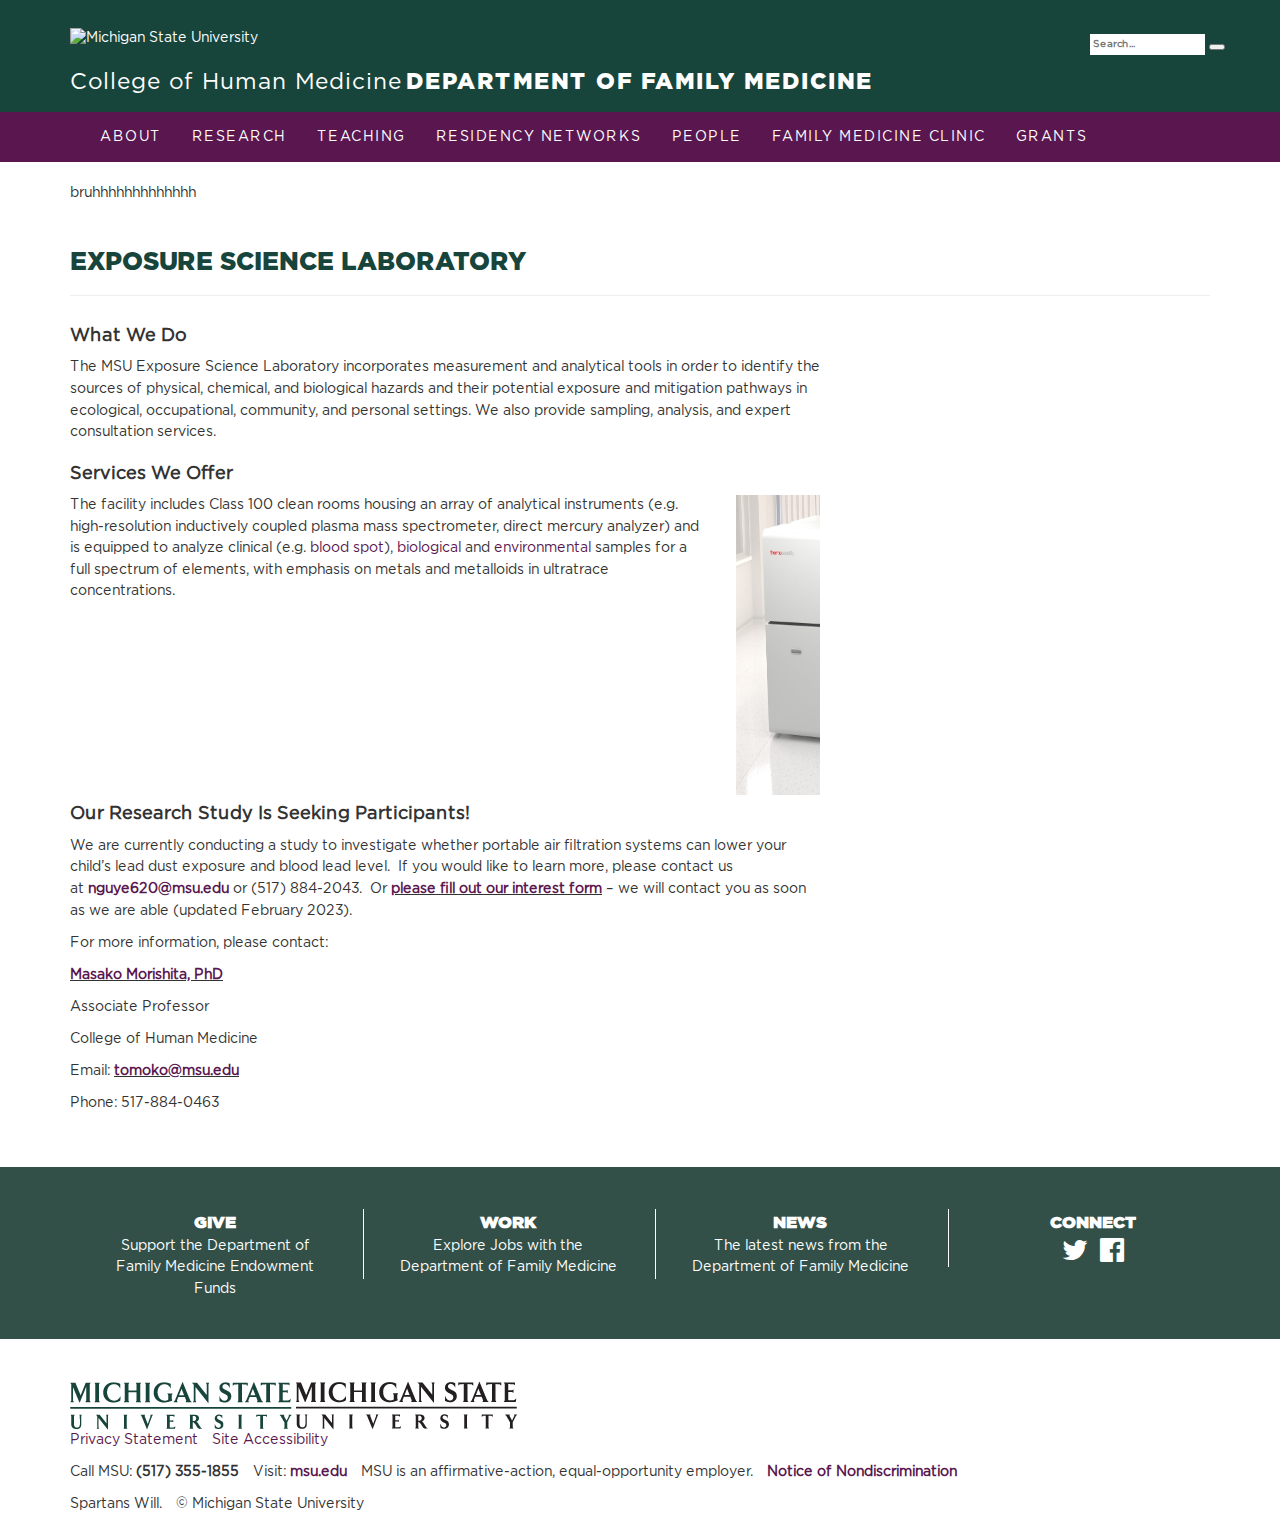
==== esl.html @ 974c167c "Initial commit" ====
<!DOCTYPE html>
<html>
<head>
<meta charset='utf-8'>
<meta http-equiv="X-UA-Compatible" content="IE=edge">
<meta name="viewport" content="width=device-width, initial-scale=1">
    <!-- changed the relative path of the links to have '.' in front of it -->
    <title>Exposure Science Laboratory  &#8211;  Department of Family Medicine</title>
    <script src="https://code.jquery.com/jquery-3.1.0.min.js" type="text/javascript"></script>
    <script src="https://code.jquery.com/ui/1.12.0/jquery-ui.min.js" type="text/javascript"></script>
    <script src="https://maxcdn.bootstrapcdn.com/bootstrap/3.3.7/js/bootstrap.min.js" type="text/javascript"></script>
    <script src="https://cdnjs.cloudflare.com/ajax/libs/jquery.matchHeight/0.7.0/jquery.matchHeight-min.js" type="text/javascript"></script>
    <script src="./assets/js/script.js" type="text/javascript"></script>
    <link rel="stylesheet" href="./assets/css/bootstrap.css" type="text/css" media="screen" />
    <link rel="stylesheet" href="./assets/css/wordpress.css" type="text/css" media="screen" />
    <link rel="stylesheet" href="./assets/css/style.css" type="text/css" media="screen" />
    <link rel="stylesheet" href="https://cdnjs.cloudflare.com/ajax/libs/font-awesome/4.7.0/css/font-awesome.min.css" type="text/css" media="screen" />
    <link rel="stylesheet" href="./assets/msu-brand/css/fonts.css" type="text/css" media="screen" />
    <link rel="stylesheet" href="./assets/msu-brand/css/msu.css" type="text/css" media="screen" />
<link rel='dns-prefetch' href='//s.w.org' />
		<script type="text/javascript">
			window._wpemojiSettings = {"baseUrl":"https:\/\/s.w.org\/images\/core\/emoji\/11\/72x72\/","ext":".png","svgUrl":"https:\/\/s.w.org\/images\/core\/emoji\/11\/svg\/","svgExt":".svg","source":{"concatemoji":"https:\/\/chmfamilymedicine.msu.edu\/wp\/wp-includes\/js\/wp-emoji-release.min.js?ver=4.9.22"}};
			!function(e,a,t){var n,r,o,i=a.createElement("canvas"),p=i.getContext&&i.getContext("2d");function s(e,t){var a=String.fromCharCode;p.clearRect(0,0,i.width,i.height),p.fillText(a.apply(this,e),0,0);e=i.toDataURL();return p.clearRect(0,0,i.width,i.height),p.fillText(a.apply(this,t),0,0),e===i.toDataURL()}function c(e){var t=a.createElement("script");t.src=e,t.defer=t.type="text/javascript",a.getElementsByTagName("head")[0].appendChild(t)}for(o=Array("flag","emoji"),t.supports={everything:!0,everythingExceptFlag:!0},r=0;r<o.length;r++)t.supports[o[r]]=function(e){if(!p||!p.fillText)return!1;switch(p.textBaseline="top",p.font="600 32px Arial",e){case"flag":return s([55356,56826,55356,56819],[55356,56826,8203,55356,56819])?!1:!s([55356,57332,56128,56423,56128,56418,56128,56421,56128,56430,56128,56423,56128,56447],[55356,57332,8203,56128,56423,8203,56128,56418,8203,56128,56421,8203,56128,56430,8203,56128,56423,8203,56128,56447]);case"emoji":return!s([55358,56760,9792,65039],[55358,56760,8203,9792,65039])}return!1}(o[r]),t.supports.everything=t.supports.everything&&t.supports[o[r]],"flag"!==o[r]&&(t.supports.everythingExceptFlag=t.supports.everythingExceptFlag&&t.supports[o[r]]);t.supports.everythingExceptFlag=t.supports.everythingExceptFlag&&!t.supports.flag,t.DOMReady=!1,t.readyCallback=function(){t.DOMReady=!0},t.supports.everything||(n=function(){t.readyCallback()},a.addEventListener?(a.addEventListener("DOMContentLoaded",n,!1),e.addEventListener("load",n,!1)):(e.attachEvent("onload",n),a.attachEvent("onreadystatechange",function(){"complete"===a.readyState&&t.readyCallback()})),(n=t.source||{}).concatemoji?c(n.concatemoji):n.wpemoji&&n.twemoji&&(c(n.twemoji),c(n.wpemoji)))}(window,document,window._wpemojiSettings);
		</script>
		<style type="text/css">
img.wp-smiley,
img.emoji {
	display: inline !important;
	border: none !important;
	box-shadow: none !important;
	height: 1em !important;
	width: 1em !important;
	margin: 0 .07em !important;
	vertical-align: -0.1em !important;
	background: none !important;
	padding: 0 !important;
}
</style>
<link rel='https://api.w.org/' href='https://chmfamilymedicine.msu.edu/wp-json/' />
<link rel="EditURI" type="application/rsd+xml" title="RSD" href="https://chmfamilymedicine.msu.edu/wp/xmlrpc.php?rsd" />
<link rel="wlwmanifest" type="application/wlwmanifest+xml" href="https://chmfamilymedicine.msu.edu/wp/wp-includes/wlwmanifest.xml" /> 
<meta name="generator" content="WordPress 4.9.22" />
<link rel="canonical" href="https://chmfamilymedicine.msu.edu/esl/" />
<link rel='shortlink' href='https://chmfamilymedicine.msu.edu/?p=1314' />
<link rel="alternate" type="application/json+oembed" href="https://chmfamilymedicine.msu.edu/wp-json/oembed/1.0/embed?url=https%3A%2F%2Fchmfamilymedicine.msu.edu%2Fesl%2F" />
<link rel="alternate" type="text/xml+oembed" href="https://chmfamilymedicine.msu.edu/wp-json/oembed/1.0/embed?url=https%3A%2F%2Fchmfamilymedicine.msu.edu%2Fesl%2F&#038;format=xml" />
</head>

<body class="page-template-default page page-id-1314">
    
<header id="top" class="masthead header">

    <div class="container msu-brand">
        <a id="msu" href="//msu.edu"><img
            src="./assets/msu-brand/img/masthead-helmet-white.png"
            alt="Michigan State University" /></a>

        <a id="brand" href="/">
            <span class="college">College of Human Medicine</span>
            <span class="department">Department&nbsp;of&nbsp;Family&nbsp;Medicine</span>
        </a>

           <!-- If you prefer to have a transparent fill in the search box, replace the class 'white-fill' with 'no-fill' -->
    <div id="MSUSearchTool" class="white-fill" role="search">
        <div id="search-tool-box" >
            <form action="//u.search.msu.edu/index.php" method="get">
                <input name="client" type="hidden" value="Department of Family Medicine" />
                <input name="sitesearch" type="hidden" value="chmfamilymedicine.msu.edu" />
                <input name="analytics" type="hidden" value="UA-98791929-1" />
    		<label><span class="hide">Search Tool</span>
                    <input name="q" placeholder="Search..."/><br />
                </label>
                <button id="btn_search" type="submit"><span class="hide">Search</span></button>
            </form>
        </div>
    </div>
</header>

    </div>

    <nav id="primary-navigation" class="navbar navbar-default">
        <div class="container">
            <div class="navbar-header">
                <button type="button"
                        class="navbar-toggle collapsed"
                        data-toggle="collapse"
                        data-target="#site-menu"
                        aria-expanded="false">
                    <span class="sr-only">Toggle navigation</span>
                    <span class="icon-bar"></span>
                    <span class="icon-bar"></span>
                    <span class="icon-bar"></span>
                </button>
            </div>
            <div class="collapse navbar-collapse" id="site-menu">
                <div class="menu-primary-menu-container"><ul id="menu-primary-menu" class="nav navbar-nav"><li id="menu-item-24" class="menu-item menu-item-type-post_type menu-item-object-page menu-item-24"><a title="About" href="https://chmfamilymedicine.msu.edu/about/">About</a></li>
<li id="menu-item-25" class="menu-item menu-item-type-post_type menu-item-object-page menu-item-25"><a title="Research" href="https://chmfamilymedicine.msu.edu/research/">Research</a></li>
<li id="menu-item-26" class="menu-item menu-item-type-post_type menu-item-object-page menu-item-26"><a title="Teaching" href="https://chmfamilymedicine.msu.edu/teaching/">Teaching</a></li>
<li id="menu-item-27" class="menu-item menu-item-type-post_type menu-item-object-page menu-item-27"><a title="Residency Networks" href="https://chmfamilymedicine.msu.edu/residency-networks/">Residency Networks</a></li>
<li id="menu-item-28" class="menu-item menu-item-type-post_type menu-item-object-page menu-item-28"><a title="People" href="https://chmfamilymedicine.msu.edu/people/">People</a></li>
<li id="menu-item-29" class="menu-item menu-item-type-post_type menu-item-object-page menu-item-29"><a title="Family Medicine Clinic" href="https://chmfamilymedicine.msu.edu/clinical-center/">Family Medicine Clinic</a></li>
<li id="menu-item-688" class="menu-item menu-item-type-post_type menu-item-object-page menu-item-688"><a title="Grants" href="https://chmfamilymedicine.msu.edu/grants/">Grants</a></li>
</ul></div>            </div>
        </div>
    </nav>

<!-- Start of lab content -->
<!-- ----------------------------------------------------------------------------------------------------------- -->
<!-- # for id, . for class -->
    <main id="main" class="main">
        <div class="container">
            <div id='test'>
                <p>bruhhhhhhhhhhhhh</p>
            </div>

            <div id="content">
                <div class="page-header">
                    <h1>Exposure Science Laboratory</h1>
                </div>
                             
                <div class="row">
                    <div class="col-md-8">
                        <div class="col-md-4 thumb-col" id="lab-members-pic">
                            <!-- <img src="https://chmfamilymedicine.msu.edu/app/uploads/2022/11/esl1-300x300.png" alt="esl1-300x300.png" class="img-responsive" /> -->
                        </div>
                        
                        <div id="lab-intro-div">
                            <h4>What we do</h4>
                            <div id="lab-intro-div-content">
                                <div id="lab-intro-div-text">
                                    <p>The MSU Exposure Science Laboratory incorporates measurement and analytical tools in order to identify the sources of physical, chemical, and biological hazards and their potential exposure and mitigation pathways in ecological, occupational, community, and personal settings. We also provide sampling, analysis, and expert consultation services.</p>
                                </div>

                            </div>
                        </div>

                        <div id="services-div">
                            <h4>Services we offer</h4>
                                <div id="services-div-content">
                                    <div id="services-div-text">
                                        <p>The facility includes Class 100 clean rooms housing an array of analytical instruments (e.g. high-resolution inductively coupled plasma mass spectrometer, direct mercury analyzer) and is equipped to analyze clinical (e.g. <a href="https://www.ncbi.nlm.nih.gov/pmc/articles/PMC7559513/">blood spot</a>), <a href="https://www.ncbi.nlm.nih.gov/pmc/articles/PMC7726040/">biological</a> and <a href="https://pubmed.ncbi.nlm.nih.gov/34865172/">environmental</a> samples for a full spectrum of elements, with emphasis on metals and metalloids in ultratrace concentrations.</p>
                                    </div>
                                    <!-- <img src="icpms-stock-img.jpg" alt="testing-image"> -->
                                
                                    <div class="slider">
                                        <!-- <a href="#slide-1">1</a>
                                        <a href="#slide-2">2</a>
                                        <a href="#slide-3">3</a>
                                        <a href="#slide-4">4</a>
                                        <a href="#slide-5">5</a> -->
    
                                        <div class="slides">
                                            <div id="slide-1">
                                                <img src="/tmp/img/icpms-stock-img.jpg" alt="icpms-stock-img.jpg" class="img-responsive">
                                            </div>
                                            <div id="slide-2">
                                                <img src="/tmp/img/icpms-stock-img.jpg" alt="icpms-stock-img.jpg" class="img-responsive">
                                            </div>
                                            <div id="slide-3">
                                                <img src="/tmp/img/icpms-stock-img.jpg" alt="icpms-stock-img.jpg" class="img-responsive">
                                            </div>
                                        </div>
                                    </div>
                                </div>

                            <div id="services-desc-div"></div>
                        </div>

                        <!-- <p>The MSU Exposure Science Laboratory incorporates measurement and analytical tools in order to identify the sources of physical, chemical, and biological hazards and their potential exposure and mitigation pathways in ecological, occupational, community, and personal settings.  We work with investigators in academia (e.g. University of Michigan, University of New Mexico) and government (e.g. Environmental Protection Agency) in diverse disciplines including medicine, engineering, and toxicology and provide sampling and analysis capabilities and expert consultation services.</p> -->
                        <!-- <p>&nbsp;</p> -->
                        <!-- <p><strong>Our Research Study Is Seeking Participants!</strong></p> -->
                        <div id="outreach-div">
                            <h4>our research study is seeking participants!</h4>
                            <p>We are currently conducting a study to investigate whether portable air filtration systems can lower your child’s lead dust exposure and blood lead level.  If you would like to learn more, please contact us at <strong><a href="mailto:nguye620@msu.edu">nguye620@msu.edu</a></strong> or (517) 884-2043.  Or <strong><u><a href="https://forms.gle/zXTTp1FyndkTtxr36">please fill out our interest form</a></u> </strong>&#8211; we will contact you as soon as we are able (updated February 2023).</p>                            
                        </div>

                        <!-- <p>&nbsp;</p> -->
                        <p>For more information, please contact:</p>
                        <p><u><b><a href="http://chmfamilymedicine.msu.edu/people/masako-morishita/">Masako Morishita, PhD</a></b></u></p>
                        <p>Associate Professor</p>
                        <p>College of Human Medicine</p>
                        <p>Email:<b> </b><u><b><a href="mailto:tomoko@msu.edu">tomoko@msu.edu</a></b></u></p>
                        <p>Phone: 517-884-0463</p>
                        
                    </div>
    

                <div class="row"></div>

            </div>
        </div>
    </main>
<!-- ----------------------------------------------------------------------------------------------------------- -->
<!-- end of lab content -->
    
<div class="dfm_foot">
    <div class="container">
        <div class="row">
            <div class="col-md-3">
                <div class="ft-box">
                    <a href="/give">
                        <strong>Give</strong>
                        <p>Support the Department of Family Medicine Endowment Funds</p>
                    </a>
                </div>
            </div>

            <div class="col-md-3">
                <div class="ft-box">
                    <a href="/jobs">
                        <strong>Work</strong>
                        <p>Explore Jobs with the Department of Family Medicine</p>
                    </a>
                </div>
            </div>

            <div class="col-md-3">
                <div class="ft-box">
                    <a href="/news">
                        <strong>News</strong>
                        <p>The latest news from the Department of Family Medicine</p>
                    </a>
                </div>
            </div>

            <div class="col-md-3">
                <div class="ft-box">
                    <strong>Connect</strong>
                    <div>
                        <a href="https://twitter.com/msufamilymed"><i
                            class="fa fa-2x fa-twitter" aria-hidden="true"></i></a>
                        &nbsp;
                        <a href="https://www.facebook.com/MSUFamilyMedicine"><i
                            class="fa fa-2x fa-facebook-official" aria-hidden="true"></i></a>
                    </div>
                </div>
            </div>
        </div>
    </div>
</div>

    <div class="container contain-footer">
        

<!-- Standard Footer
================================================== -->

<div id="MSUstandardFooter"  role="contentinfo">

        <div id="standard-footer-MSU-wordmark">
                <a href="http://www.msu.edu">
                    <img src="/assets/msu-brand//img/msu-wordmark-green-221x47.png" alt="Michigan State University Wordmark" class="screen-msuwordmark" /> <img src="/assets/msu-brand//img/msu-wordmark-black-221x47.png" alt="Michigan State University Wordmark" class="print-msuwordmark" />                </a>
        </div>

        <div id="standard-footer-content">

            <div id="standard-footer-site-links">
                <ul class="list-unstyled list-inline">
                    <li>
                        <a href="http://www.msu.edu/privacy/index.html">
                            Privacy Statement
                        </a>
                    </li>
                    <li>
                        <a href="http://www.msu.edu/accessibility.html">
                            Site Accessibility
                        </a>
                    </li>
                </ul>
            </div>

            <div id="standard-footer-MSU-info">
                <ul class="list-unstyled list-inline">
                    <li>
                        Call MSU:
                        <span class="msu-phone">
                            <strong>(517) 355-1855</strong>
                        </span>
                    </li>
                    <li>
                        Visit:
                        <strong>
                            <a href="http://msu.edu">
                                msu.edu
                            </a>
                        </strong>
                    </li>
                    <li>
                        MSU is an affirmative-action,
                        equal-opportunity employer.
                    </li>
                    <li>
                        <a href="http://oie.msu.edu">
                            <strong>Notice of Nondiscrimination</strong>
                        </a>
                    </li>
                </ul>
                <ul class="list-unstyled list-inline">
                    <li class="spartans-will">Spartans Will.</li>
                    <li>&#169; Michigan State University</li>
                </ul>
            </div>

        </div>

 </div>

    </div>

        <script type='text/javascript' src='https://chmfamilymedicine.msu.edu/wp/wp-includes/js/wp-embed.min.js?ver=4.9.22'></script>


    
<!-- Google tag (gtag.js) -->
<script async src="https://www.googletagmanager.com/gtag/js?id=G-034W5DMZ3S"></script>
<script>
  window.dataLayer = window.dataLayer || [];
  function gtag(){dataLayer.push(arguments);}
  gtag('js', new Date());

  gtag('config', 'G-034W5DMZ3S');
</script>

</body>

</html>
---- assets/css/wordpress.css ----
/* =WordPress Core
-------------------------------------------------------------- */
.alignnone {
    margin: 5px 20px 20px 0;
}

.aligncenter,
div.aligncenter {
    display: block;
    margin: 5px auto 5px auto;
}

.alignright {
    float:right;
    margin: 5px 0 20px 20px;
}

.alignleft {
    float: left;
    margin: 5px 20px 20px 0;
}

a img.alignright {
    float: right;
    margin: 5px 0 20px 20px;
}

a img.alignnone {
    margin: 5px 20px 20px 0;
}

a img.alignleft {
    float: left;
    margin: 5px 20px 20px 0;
}

a img.aligncenter {
    display: block;
    margin-left: auto;
    margin-right: auto;
}

.wp-caption {
    background: #fff;
    border: 1px solid #f0f0f0;
    max-width: 96%; /* Image does not overflow the content area */
    padding: 5px 3px 10px;
    text-align: center;
}

.wp-caption.alignnone {
    margin: 5px 20px 20px 0;
}

.wp-caption.alignleft {
    margin: 5px 20px 20px 0;
}

.wp-caption.alignright {
    margin: 5px 0 20px 20px;
}

.wp-caption img {
    border: 0 none;
    height: auto;
    margin: 0;
    max-width: 98.5%;
    padding: 0;
    width: auto;
}

.wp-caption p.wp-caption-text {
    font-size: 11px;
    line-height: 17px;
    margin: 0;
    padding: 0 4px 5px;
}

/* Text meant only for screen readers. */
.screen-reader-text {
	clip: rect(1px, 1px, 1px, 1px);
	position: absolute !important;
        white-space: nowrap;
	height: 1px;
	width: 1px;
	overflow: hidden;
}

.screen-reader-text:focus {
	background-color: #f1f1f1;
	border-radius: 3px;
	box-shadow: 0 0 2px 2px rgba(0, 0, 0, 0.6);
	clip: auto !important;
	color: #21759b;
	display: block;
	font-size: 14px;
	font-size: 0.875rem;
	font-weight: bold;
	height: auto;
	left: 5px;
	line-height: normal;
	padding: 15px 23px 14px;
	text-decoration: none;
	top: 5px;
	width: auto;
	z-index: 100000; /* Above WP toolbar. */
}
---- assets/css/style.css ----
/* My Changes */
/* --------------------------------------------------- */
h4 {
    font-family:"GothamBook";
    text-transform: capitalize;
    font-weight: bold;
}

#lab-intro-div-content {
    display: flex;
    flex-direction: row-reverse;
}

#lab-members-pic {
    max-width: 100%;
    height: auto;
    padding: 0;
    margin: 0;
}

#lab-members-pic img {
    width: 100%;
    padding: 0;
    margin: 0;
}

#services-div-content {
    display: flex;
    flex-direction: row;
}

#services-div-text {
    margin-right: 2vw;
    flex-shrink: 1;
    max-width: 50vw;
}

.slider {
    width: 300px;
    text-align: center;
    overflow: hidden;
    flex-grow: 1;
    /* overflow: visible; */
}

.slides {
    display: flex;
    overflow-x: auto;
    scroll-snap-type: x mandatory;
    scroll-behavior: smooth;
    -webkit-overflow-scrolling: touch;
}

.slides img {
    width: 300px;
    height: 300px;
}

.slides::-webkit-scrollbar {
    width: 10px;
    height: 10px;
}
.slides::-webkit-scrollbar-thumb {
    background: black;
    border-radius: 10px;
}
.slides::-webkit-scrollbar-track {
    background: transparent;
}
.slides > div {
    scroll-snap-align: start;
    flex-shrink: 0;
    width: 300px;
    height: 300px;
    margin-right: 50px;
    border-radius: 10px;
    background: #eee;
    transform-origin: center center;
    transform: scale(1);
    transition: transform 0.5s;
    position: relative;

    display: flex;
    justify-content: center;
    align-items: center;
    font-size: 100px;
}
  
.slider > a {
    display: inline-flex;
    width: 1.5rem;
    height: 1.5rem;
    background: white;
    text-decoration: none;
    align-items: center;
    justify-content: center;
    border-radius: 50%;
    margin: 0 0 0.5rem 0;
    position: relative;
}
.slider > a:active {
    top: 1px;
}
.slider > a:focus {
    background: #000;
}

/* --------------------------------------------------- */

.navbar-secondary {
    background-color:#80317b;
}

.navbar {text-transform:uppercase;
    font-size:1em; letter-spacing:1.5px; border:0;
}

.navbar #menu-primary-menu {
    background:#5a174f;
}

.navbar #menu-secondary {
    background:#80317b;
    width:100%;
}

header.masthead {
    padding-top:2em;
    background-color:#18453B;
}

.home header.masthead {
    background-image:url(/assets/img/masthead.jpg);
    background-size: cover;
    background-color: rgba(0,0,0,.5);
    background-blend-mode: darken;
}

.masthead .container {
    position:relative;
}

.page-header {
    color:#000;
    size: 1000px;
}

#band span {display:inline-block; white-space:nowrap;}
#msu, #brand, .home #brand span {display:block;}

#brand {font-family:"GothamBook"; margin:1em 0 1em; font-size:0.9em;}
#brand .college {font-family:"GothamBook"; font-size:1.8em; letter-spacing:1px;}
#brand .department {font-family:"GothamBlack"; text-transform:uppercase;font-size:1.8em; letter-spacing:2px;}


.home #brand {margin-bottom:240px; font-size:1.4em; line-height:1;}
.home a#msu {margin-bottom:12em;}


.msu-brand a {color:#fff; text-decoration:none;}

h1{font-family:"GothamBlack"; text-transform:uppercase; color:#18453B; font-size: 1.8em;}

div.introduction { text-align:center; margin:36px 120px 36px 120px;}

blockquote,
.introduction h2 { font-family:"serif"; font-size:1.8em; margin:0 0 36px 0;}

.newsworthy h2 { font-family:"GothamBlack"; text-transform:uppercase; font-size:1.2em; font-weight:400; color:#18453B; border-bottom: 1px solid #dedede;}


#sections {background-color:#8a91b6; color:#fff; margin:1.5em 0 4em 0;}
#sections a {color:#fff;}
#sections .section {text-align:center; position:relative;}
#sections strong {
    display:inline-block;
    font-family:"GothamMedium";
    text-transform:uppercase;
    padding:0.25em 1em;
    font-size:1.6em; border-bottom:1px solid;
    margin-bottom:1em;
}


#sections .section-content {
    position: relative;
    top: 50%;
    transform: translateY(-50%);
    /* margin-top:-2em; */
}
#sections .section.blur {background:#636882;}
#sections .section.blur p,
#sections .section.blur a {visibility:hidden;}

#sections .section {
    background-color:#8a91b6;
    background-size:cover !important;
    background-repeat:no-repeat !important;
    height:400px;
    padding-top:1em;
}

#sections .section.section_research.blur { background-image:url(/assets/img/sections/research.jpg);}
#sections .section.section_residency-networks.blur { background-image:url(/assets/img/sections/residency.jpg);}
#sections .section.section_teaching.blur { background-image:url(/assets/img/sections/teaching.jpg);}

.contain-footer {margin-top:3em;}

.blur.listing {background-color:#dedede;}

.listing-body {padding:1em; text-align:center;}

.listing {
    margin-bottom:2.05em;
    background-color:#f4f4f4;
}

.feature-faculty-list .listing {
    background:transparent;
}

.listing-media {
    margin:0 auto;
}

.listing h4 {
    color:#18453B;
    font-family:"GothamBold";
    font-size: 1.4em;
    margin-bottom:1em;
}

.listing.type-post h4 {
    color:inherit;
    text-transform:none;
    font-size:1.2em;
    font-weight:normal;
}

.listing a.title-link{
    color:inherit !important;
}

.listing-body .more {
    display:inline-block;
    padding:0 1em;
    text-transform:uppercase; border-bottom:1px solid;
    margin: 1em auto;
}

.listing.type-post {
    border-top:10px solid #0b3127;
}

.type-post .listing-body {text-align:left;}


.list-group-item.active a {color:#fff;}


.person-city:after {content: ", "; }

div.person-info {padding-top:1em;}

/* #menu-primary-menu li:nth-last-child(-n+3) { */
/*     background:#80317b; */
/* } */

.carousel-inner .item {
    height:400px;
    background-size: cover;
    background-color: rgba(0,0,0,.5);
    background-blend-mode: darken;
}

.carousel-caption {
    text-align:left;
}

.carousel-caption a {color:#fff;}

#carousel-example-generic {position:relative; top:-1.5em;}


.meet-faculty {
    text-align:center; font-size:1.3em;
    padding-top:150px;
    padding-bottom:40px;
    background:url('/assets/img/flair.png') no-repeat 53% 10px;
}

/* Medium Devices, Desktops */
@media only screen and (min-width : 992px) {
    .meet-faculty {
        padding-left:1em;
        border-left:1px solid;
    }

}

/* Large Devices, Wide Screens */
@media only screen and (min-width : 1200px) {
    .navbar {
        /* background:url(/assets/img/nav.png); */
        /* background-size: cover; */
    }

    .navbar #menu-primary-menu {
        padding-right:3em;
    }

    .navbar #menu-secondary {
        width:auto;
        float:right;
        position:relative;
        right:-3em;
    }

}


.meet-faculty p.inspire {font-family:serif;}

.research-list {
    margin-top:3em;
}

/* MAP */

.map-container {
    position:relative;
}

.res-map {
    list-style-type:none;
    margin:0;
    padding:0;
    position:absolute;
    width:100%;
    height:100%;
    top:0;
    left:0;
}

.res-map li {
    display:none;
}

.res-map li.grand-rapids,
.res-map li.grand-blanc,
.res-map li.marquette,
.res-map li.lansing,
.res-map li.southfield,
.res-map li.midland,
.res-map li.flint,
.res-map li.kalamazoo,
.res-map li.gratiot,
.res-map li.traverse-city,
.res-map li.detroit {
    display:block;
    position:absolute;
}


.res-map li.grand-rapids {top:73%; left:50%;}
.res-map li[data-res="res1542"] {left:53%;}
.res-map li.grand-blanc {top:80%; left:80%;}
.res-map li.marquette {top:14%; left:30%;}
.res-map li.lansing {top:83%; left:66%;}
.res-map li.southfield {top:90%; left:75%;}
.res-map li.midland {top:63%; left:68%;}
.res-map li.flint {top:78%; left:78%;}
.res-map li.kalamazoo {top:86%; left:48%;}
.res-map li.gratiot {top:72%; left:64%;}
.res-map li.traverse-city {top:44%; left:50%;}
.res-map li.detroit {top:90%; left:85%;}

.res-map a:focus,
.res-map a:hover {
    color:#18453B;
    outline:0;
}

.res-map .res-pop img {
    display:block;
    max-width:100%;
}

.popover-title {
    color:#fff;
}


.popover {
    border:0;
    padding:0;
    min-width:200px;
}


.container img {max-width:100%;}

.has-thumb .content-col {border-right:1px solid #ccc;}

.dfm_foot {
    background:#325048;
    color:#fff;
    padding:3em 0 2em 0;
    text-align:center;
    margin-top:3em;
}

.ft-box {
    border-bottom:1px solid #fff;
    padding-bottom:1em;
    margin-bottom:1em;
}


.dfm_foot a { color:#fff !important; text-decoration:none !important;}

.dfm_foot strong {
    text-transform:uppercase;
    font-family:"GothamBlack"; margin:1em 0 1em; font-size:1.2em;
}

@media only screen and (min-width : 992px) {
    .ft-box {
        border-left:1px solid #fff;
        padding-left:2em;
        border-bottom:0;
        padding-bottom:0;
        margin-bottom:0;
    }

    .dfm_foot div.col-md-3:first-child > div.ft-box {
        border:0;
    }
}


.card-menu {
    margin:2em 0;
}


.extras-group ul {
    list-style-type:square;
}

.grant-index h3 a {
    color:#18453B;
}

header #MSUSearchTool {
    position:absolute !important;
    top:5px;
    right:0;
    display:none;
}

#MSUSearchTool label {
    margin:0;
    font-size:10px;
    border:0;
}

#MSUSearchTool label input {
    background:#fff;
    color:#000;
    border:0;
    padding:3px;
}

@media only screen and (min-width : 600px) {
    header #MSUSearchTool {display:block;}
}
---- assets/msu-brand/css/fonts.css ----
/*
 * Legal Disclaimer
 * These font are licensed only for use by Michigan State University.
*/

@font-face {
    font-family: 'GothamBook';
    src:
        url('../font/gotham/gotham-book.eot?#iefix') format('embedded-opentype'),
        url('../font/gotham/gotham-book.woff') format('woff'),
        url('../font/gotham/gotham-book.ttf') format('truetype'),
        url('../font/gotham/gotham-book.svg#GothamBook') format('svg');
}

@font-face {
    font-family: 'GothamBookItalic';
    src:
        url('../font/gotham/gotham-bookItalic.eot?#iefix') format('embedded-opentype'),
        url('../font/gotham/gotham-bookItalic.woff') format('woff'),
        url('../font/gotham/gotham-bookItalic.ttf') format('truetype'),
        url('../font/gotham/gotham-bookItalic.svg#GothamBookItalic') format('svg');
}

@font-face {
    font-family: 'GothamMedium';
    src:
        url('../font/gotham/gotham-medium.eot?#iefix') format('embedded-opentype'),
        url('../font/gotham/gotham-medium.woff') format('woff'),
        url('../font/gotham/gotham-medium.ttf') format('truetype'),
        url('../font/gotham/gotham-medium.svg#GothamMedium') format('svg');
}

@font-face {
    font-family: 'GothamBold';
    src:
        url('../font/gotham/gotham-bold.eot?#iefix') format('embedded-opentype'),
        url('../font/gotham/gotham-bold.woff') format('woff'),
        url('../font/gotham/gotham-bold.ttf') format('truetype'),
        url('../font/gotham/gotham-bold.svg#GothamBold') format('svg');
}

@font-face {
    font-family: 'GothamBoldItalic';
    src:
        url('../font/gotham/gotham-boldItalic.eot?#iefix') format('embedded-opentype'),
        url('../font/gotham/gotham-boldItalic.woff') format('woff'),
        url('../font/gotham/gotham-boldItalic.ttf') format('truetype'),
        url('../font/gotham/gotham-boldItalic.svg#GothamBoldItalic') format('svg');
}

@font-face {
    font-family: 'GothamBlack';
    src:
        url('../font/gotham/gotham-black.eot?#iefix') format('embedded-opentype'),
        url('../font/gotham/gotham-black.woff') format('woff'),
        url('../font/gotham/gotham-black.ttf') format('truetype'),
        url('../font/gotham/gotham-black.svg#GothamBlack') format('svg');
}
---- assets/msu-brand/css/msu.css ----
/*
 * Legal Disclaimer
 * These font are licensed only for use by Michigan State University.
*/

@font-face {
    font-family: 'GothamBook';
    src:
        url('../font/gotham/gotham-book.eot?#iefix') format('embedded-opentype'),
        url('../font/gotham/gotham-book.woff') format('woff'),
        url('../font/gotham/gotham-book.ttf') format('truetype'),
        url('../font/gotham/gotham-book.svg#GothamBook') format('svg');
}

@font-face {
    font-family: 'GothamBookItalic';
    src:
        url('../font/gotham/gotham-bookItalic.eot?#iefix') format('embedded-opentype'),
        url('../font/gotham/gotham-bookItalic.woff') format('woff'),
        url('../font/gotham/gotham-bookItalic.ttf') format('truetype'),
        url('../font/gotham/gotham-bookItalic.svg#GothamBookItalic') format('svg');
}

@font-face {
    font-family: 'GothamMedium';
    src:
        url('../font/gotham/gotham-medium.eot?#iefix') format('embedded-opentype'),
        url('../font/gotham/gotham-medium.woff') format('woff'),
        url('../font/gotham/gotham-medium.ttf') format('truetype'),
        url('../font/gotham/gotham-medium.svg#GothamMedium') format('svg');
}

@font-face {
    font-family: 'GothamBold';
    src:
        url('../font/gotham/gotham-bold.eot?#iefix') format('embedded-opentype'),
        url('../font/gotham/gotham-bold.woff') format('woff'),
        url('../font/gotham/gotham-bold.ttf') format('truetype'),
        url('../font/gotham/gotham-bold.svg#GothamBold') format('svg');
}

@font-face {
    font-family: 'GothamBoldItalic';
    src:
        url('../font/gotham/gotham-boldItalic.eot?#iefix') format('embedded-opentype'),
        url('../font/gotham/gotham-boldItalic.woff') format('woff'),
        url('../font/gotham/gotham-boldItalic.ttf') format('truetype'),
        url('../font/gotham/gotham-boldItalic.svg#GothamBoldItalic') format('svg');
}

@font-face {
    font-family: 'GothamBlack';
    src:
        url('../font/gotham/gotham-black.eot?#iefix') format('embedded-opentype'),
        url('../font/gotham/gotham-black.woff') format('woff'),
        url('../font/gotham/gotham-black.ttf') format('truetype'),
        url('../font/gotham/gotham-black.svg#GothamBlack') format('svg');
}
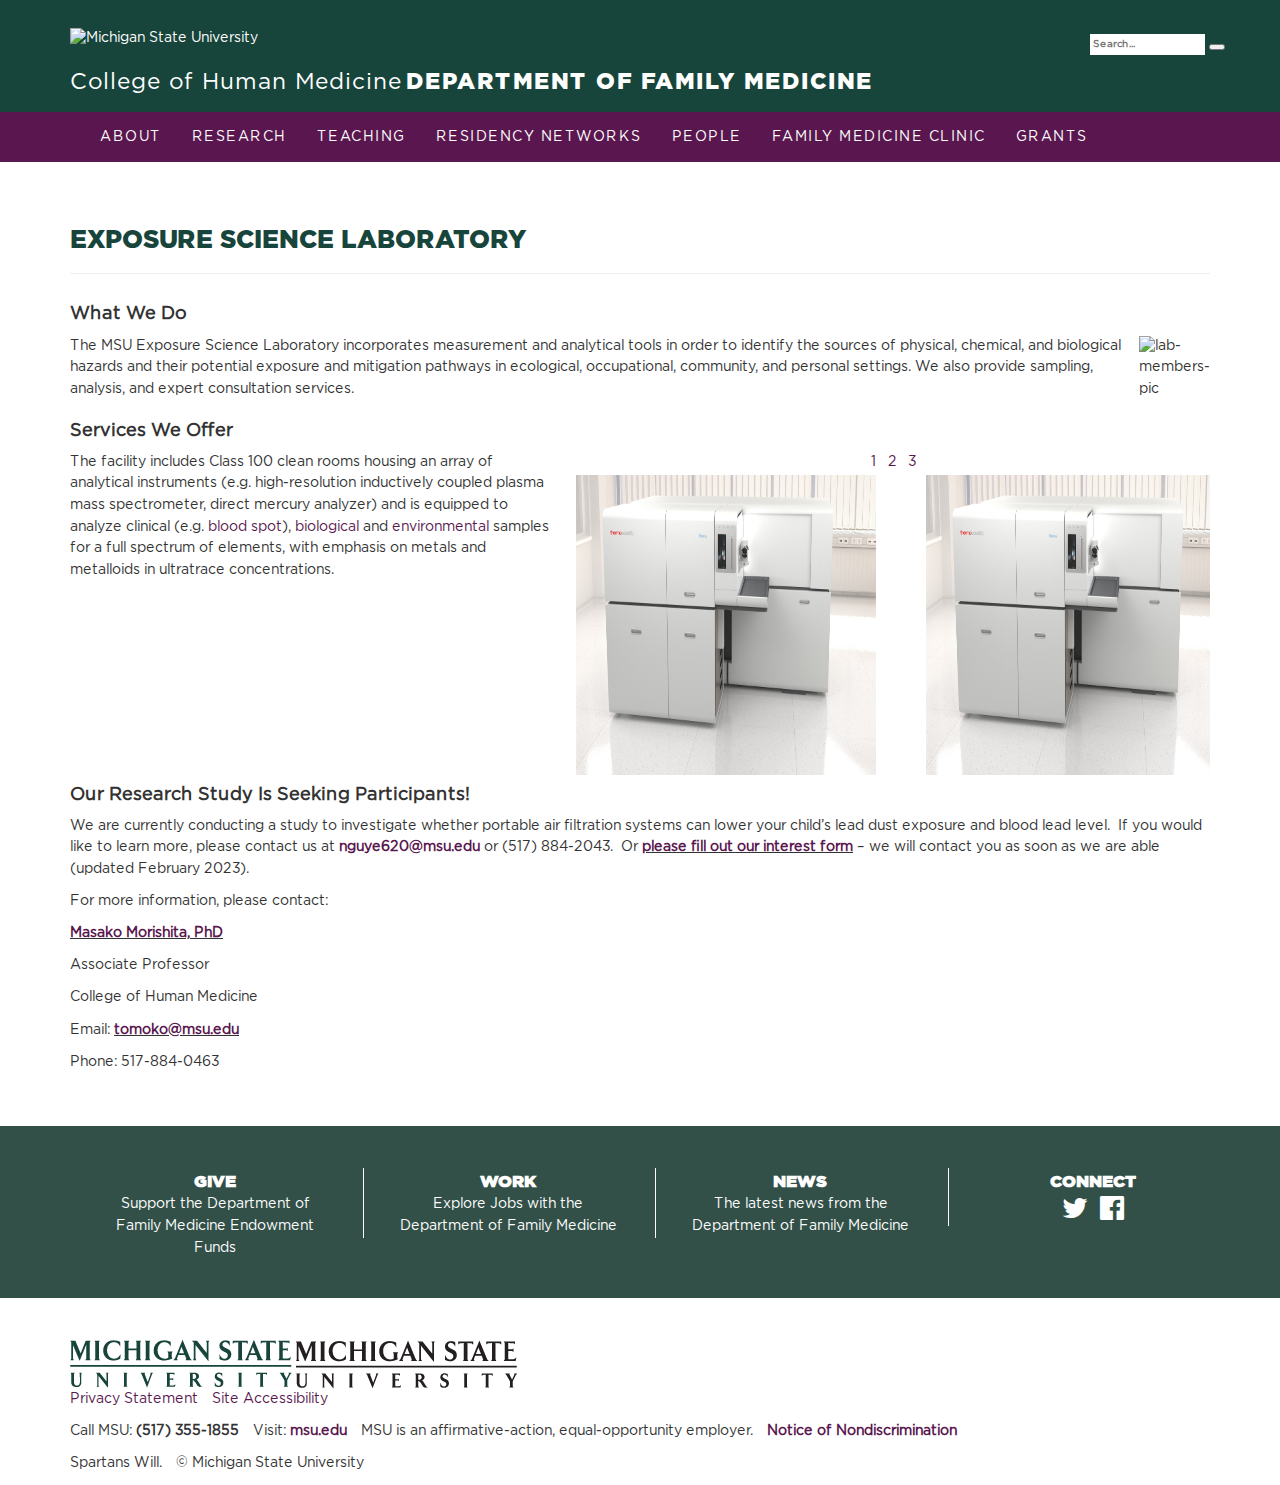
==== commit 98deb0fa: "Added images, and modified css styles" ====
--- a/esl.html
+++ b/esl.html
@@ -109,9 +109,6 @@
 <!-- # for id, . for class -->
     <main id="main" class="main">
         <div class="container">
-            <div id='test'>
-                <p>bruhhhhhhhhhhhhh</p>
-            </div>
 
             <div id="content">
                 <div class="page-header">
@@ -120,21 +117,25 @@
                              
                 <div class="row">
                     <div class="col-md-8">
-                        <div class="col-md-4 thumb-col" id="lab-members-pic">
-                            <!-- <img src="https://chmfamilymedicine.msu.edu/app/uploads/2022/11/esl1-300x300.png" alt="esl1-300x300.png" class="img-responsive" /> -->
-                        </div>
                         
-                        <div id="lab-intro-div">
+                        <div class="content-container" id="lab-intro-div">
+                        <!-- <div class="container" id="lab-intro-div"> -->
                             <h4>What we do</h4>
                             <div id="lab-intro-div-content">
                                 <div id="lab-intro-div-text">
                                     <p>The MSU Exposure Science Laboratory incorporates measurement and analytical tools in order to identify the sources of physical, chemical, and biological hazards and their potential exposure and mitigation pathways in ecological, occupational, community, and personal settings. We also provide sampling, analysis, and expert consultation services.</p>
                                 </div>
 
+                                <div id="lab-members-pic">
+                                    <!-- <img src="https://chmfamilymedicine.msu.edu/app/uploads/2022/11/esl1-300x300.png" alt="esl1-300x300.png" class="img-responsive" /> -->
+                                    <img src="./assets/img/MSU_Exposure_Science_Lab_2022.jpg" alt="lab-members-pic"/>
+                                </div>
+
                             </div>
                         </div>
 
-                        <div id="services-div">
+                        <div class="content-container" id="services-div">
+                        <!-- <div class="container" id="services-div"> -->
                             <h4>Services we offer</h4>
                                 <div id="services-div-content">
                                     <div id="services-div-text">
@@ -143,21 +144,19 @@
                                     <!-- <img src="icpms-stock-img.jpg" alt="testing-image"> -->
                                 
                                     <div class="slider">
-                                        <!-- <a href="#slide-1">1</a>
+                                        <a href="#slide-1">1</a>
                                         <a href="#slide-2">2</a>
                                         <a href="#slide-3">3</a>
-                                        <a href="#slide-4">4</a>
-                                        <a href="#slide-5">5</a> -->
     
                                         <div class="slides">
                                             <div id="slide-1">
-                                                <img src="/tmp/img/icpms-stock-img.jpg" alt="icpms-stock-img.jpg" class="img-responsive">
+                                                <img src="./assets/img/icpms-stock-img.jpg" alt="icpms-stock-img.jpg" class="img-responsive">
                                             </div>
                                             <div id="slide-2">
-                                                <img src="/tmp/img/icpms-stock-img.jpg" alt="icpms-stock-img.jpg" class="img-responsive">
+                                                <img src="./assets/img/icpms-stock-img.jpg" alt="icpms-stock-img.jpg" class="img-responsive">
                                             </div>
                                             <div id="slide-3">
-                                                <img src="/tmp/img/icpms-stock-img.jpg" alt="icpms-stock-img.jpg" class="img-responsive">
+                                                <img src="./assets/img/icpms-stock-img.jpg" alt="icpms-stock-img.jpg" class="img-responsive">
                                             </div>
                                         </div>
                                     </div>
@@ -169,21 +168,28 @@
                         <!-- <p>The MSU Exposure Science Laboratory incorporates measurement and analytical tools in order to identify the sources of physical, chemical, and biological hazards and their potential exposure and mitigation pathways in ecological, occupational, community, and personal settings.  We work with investigators in academia (e.g. University of Michigan, University of New Mexico) and government (e.g. Environmental Protection Agency) in diverse disciplines including medicine, engineering, and toxicology and provide sampling and analysis capabilities and expert consultation services.</p> -->
                         <!-- <p>&nbsp;</p> -->
                         <!-- <p><strong>Our Research Study Is Seeking Participants!</strong></p> -->
-                        <div id="outreach-div">
+                        <div class="content-container" id="outreach-div">
+                        <!-- <div class="container" id="outreach-div"> -->
                             <h4>our research study is seeking participants!</h4>
                             <p>We are currently conducting a study to investigate whether portable air filtration systems can lower your child’s lead dust exposure and blood lead level.  If you would like to learn more, please contact us at <strong><a href="mailto:nguye620@msu.edu">nguye620@msu.edu</a></strong> or (517) 884-2043.  Or <strong><u><a href="https://forms.gle/zXTTp1FyndkTtxr36">please fill out our interest form</a></u> </strong>&#8211; we will contact you as soon as we are able (updated February 2023).</p>                            
                         </div>
 
                         <!-- <p>&nbsp;</p> -->
-                        <p>For more information, please contact:</p>
-                        <p><u><b><a href="http://chmfamilymedicine.msu.edu/people/masako-morishita/">Masako Morishita, PhD</a></b></u></p>
-                        <p>Associate Professor</p>
-                        <p>College of Human Medicine</p>
-                        <p>Email:<b> </b><u><b><a href="mailto:tomoko@msu.edu">tomoko@msu.edu</a></b></u></p>
-                        <p>Phone: 517-884-0463</p>
+                        <div class="content-container" id="contact-div">
+                        <!-- <div class="container" id="contact-div"> -->
+                            <p>For more information, please contact:</p>
+                            <p><u><b><a href="http://chmfamilymedicine.msu.edu/people/masako-morishita/">Masako Morishita, PhD</a></b></u></p>
+                            <p>Associate Professor</p>
+                            <p>College of Human Medicine</p>
+                            <p>Email:<b> </b><u><b><a href="mailto:tomoko@msu.edu">tomoko@msu.edu</a></b></u></p>
+                            <p>Phone: 517-884-0463</p>
+                        </div>
                         
                     </div>
-    
+                    
+                    <!-- <div class="col-md-4 thumb-col" id="lab-members-pic">
+                        <img src="https://chmfamilymedicine.msu.edu/app/uploads/2022/11/esl1-300x300.png" alt="esl1-300x300.png" class="img-responsive" />
+                    </div> -->
 
                 <div class="row"></div>
 
--- a/assets/css/style.css
+++ b/assets/css/style.css
@@ -8,20 +8,20 @@
 
 #lab-intro-div-content {
     display: flex;
-    flex-direction: row-reverse;
+    flex-direction: row;
 }
 
 #lab-members-pic {
     max-width: 100%;
     height: auto;
-    padding: 0;
-    margin: 0;
+    /* padding: 0;
+    margin: 0; */
 }
 
 #lab-members-pic img {
     width: 100%;
-    padding: 0;
-    margin: 0;
+    /* padding: 0;
+    margin: 0; */
 }
 
 #services-div-content {
@@ -32,11 +32,12 @@
 #services-div-text {
     margin-right: 2vw;
     flex-shrink: 1;
-    max-width: 50vw;
+    max-width: 480px;
 }
 
 .slider {
-    width: 300px;
+    /* width: 300px; */
+    width: 10vw;
     text-align: center;
     overflow: hidden;
     flex-grow: 1;
@@ -48,7 +49,7 @@
     overflow-x: auto;
     scroll-snap-type: x mandatory;
     scroll-behavior: smooth;
-    -webkit-overflow-scrolling: touch;
+    /* -webkit-overflow-scrolling: touch; */
 }
 
 .slides img {
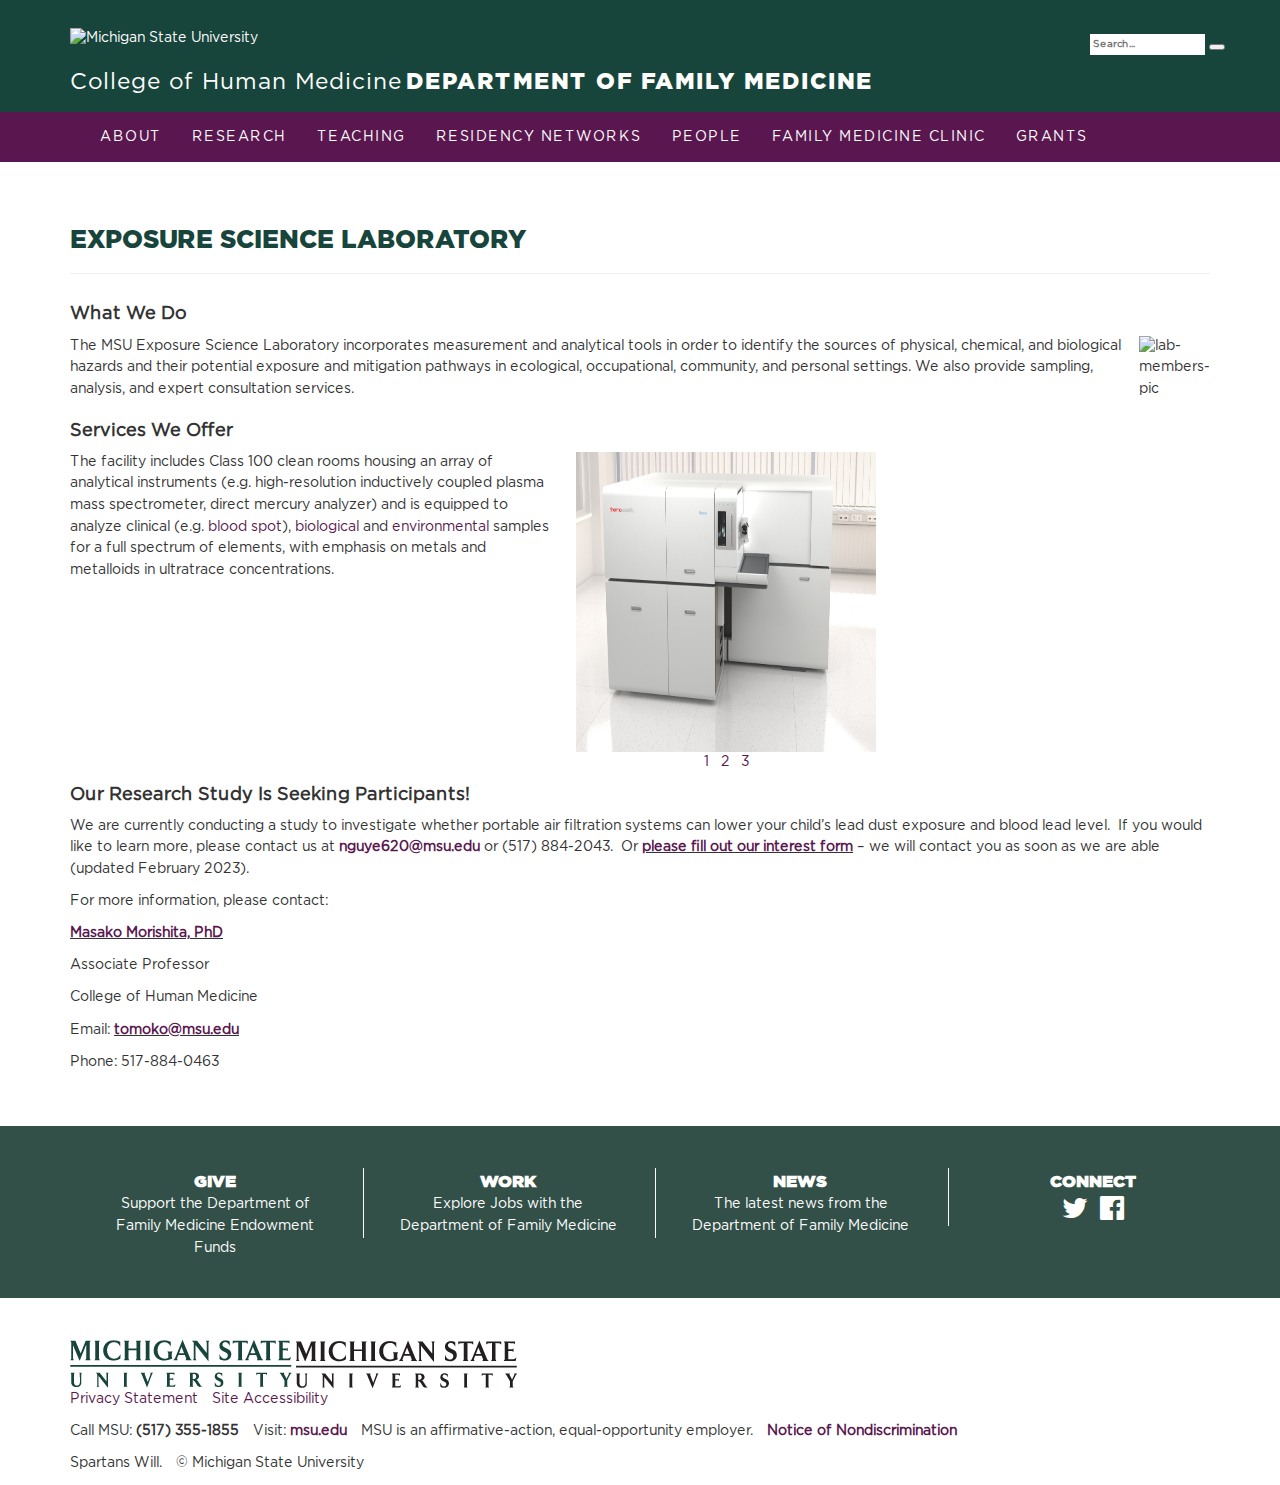
==== commit cf2b6027: "Added ::after to flex-containers" ====
--- a/esl.html
+++ b/esl.html
@@ -121,7 +121,7 @@
                         <div class="content-container" id="lab-intro-div">
                         <!-- <div class="container" id="lab-intro-div"> -->
                             <h4>What we do</h4>
-                            <div id="lab-intro-div-content">
+                            <div class="flex-container" id="lab-intro-div-content">
                                 <div id="lab-intro-div-text">
                                     <p>The MSU Exposure Science Laboratory incorporates measurement and analytical tools in order to identify the sources of physical, chemical, and biological hazards and their potential exposure and mitigation pathways in ecological, occupational, community, and personal settings. We also provide sampling, analysis, and expert consultation services.</p>
                                 </div>
@@ -137,17 +137,13 @@
                         <div class="content-container" id="services-div">
                         <!-- <div class="container" id="services-div"> -->
                             <h4>Services we offer</h4>
-                                <div id="services-div-content">
+                                <div class="flex-container" id="services-div-content">
                                     <div id="services-div-text">
                                         <p>The facility includes Class 100 clean rooms housing an array of analytical instruments (e.g. high-resolution inductively coupled plasma mass spectrometer, direct mercury analyzer) and is equipped to analyze clinical (e.g. <a href="https://www.ncbi.nlm.nih.gov/pmc/articles/PMC7559513/">blood spot</a>), <a href="https://www.ncbi.nlm.nih.gov/pmc/articles/PMC7726040/">biological</a> and <a href="https://pubmed.ncbi.nlm.nih.gov/34865172/">environmental</a> samples for a full spectrum of elements, with emphasis on metals and metalloids in ultratrace concentrations.</p>
                                     </div>
                                     <!-- <img src="icpms-stock-img.jpg" alt="testing-image"> -->
                                 
                                     <div class="slider">
-                                        <a href="#slide-1">1</a>
-                                        <a href="#slide-2">2</a>
-                                        <a href="#slide-3">3</a>
-    
                                         <div class="slides">
                                             <div id="slide-1">
                                                 <img src="./assets/img/icpms-stock-img.jpg" alt="icpms-stock-img.jpg" class="img-responsive">
@@ -159,6 +155,10 @@
                                                 <img src="./assets/img/icpms-stock-img.jpg" alt="icpms-stock-img.jpg" class="img-responsive">
                                             </div>
                                         </div>
+
+                                        <a href="#slide-1">1</a>
+                                        <a href="#slide-2">2</a>
+                                        <a href="#slide-3">3</a>
                                     </div>
                                 </div>
 
--- a/assets/css/style.css
+++ b/assets/css/style.css
@@ -1,5 +1,6 @@
 /* My Changes */
 /* --------------------------------------------------- */
+
 h4 {
     font-family:"GothamBook";
     text-transform: capitalize;
@@ -9,6 +10,10 @@
 #lab-intro-div-content {
     display: flex;
     flex-direction: row;
+}
+
+#lab-intro-div-content::after {
+    flex-direction: column;
 }
 
 #lab-members-pic {
@@ -27,21 +32,33 @@
 #services-div-content {
     display: flex;
     flex-direction: row;
+    overflow-y: visible;
+}
+
+#services-div-content::after {
+    flex-direction: column;
 }
 
 #services-div-text {
     margin-right: 2vw;
-    flex-shrink: 1;
+    /* flex-shrink: 1; */
     max-width: 480px;
 }
 
+@media (max-width: 600px) {
+    #lab-intro-div-content,
+    #services-div-content {
+        flex-direction: column;
+    }
+}
 .slider {
     /* width: 300px; */
     width: 10vw;
     text-align: center;
     overflow: hidden;
-    flex-grow: 1;
+    /* flex-grow: 1; */
     /* overflow: visible; */
+    min-width: 300px;
 }
 
 .slides {
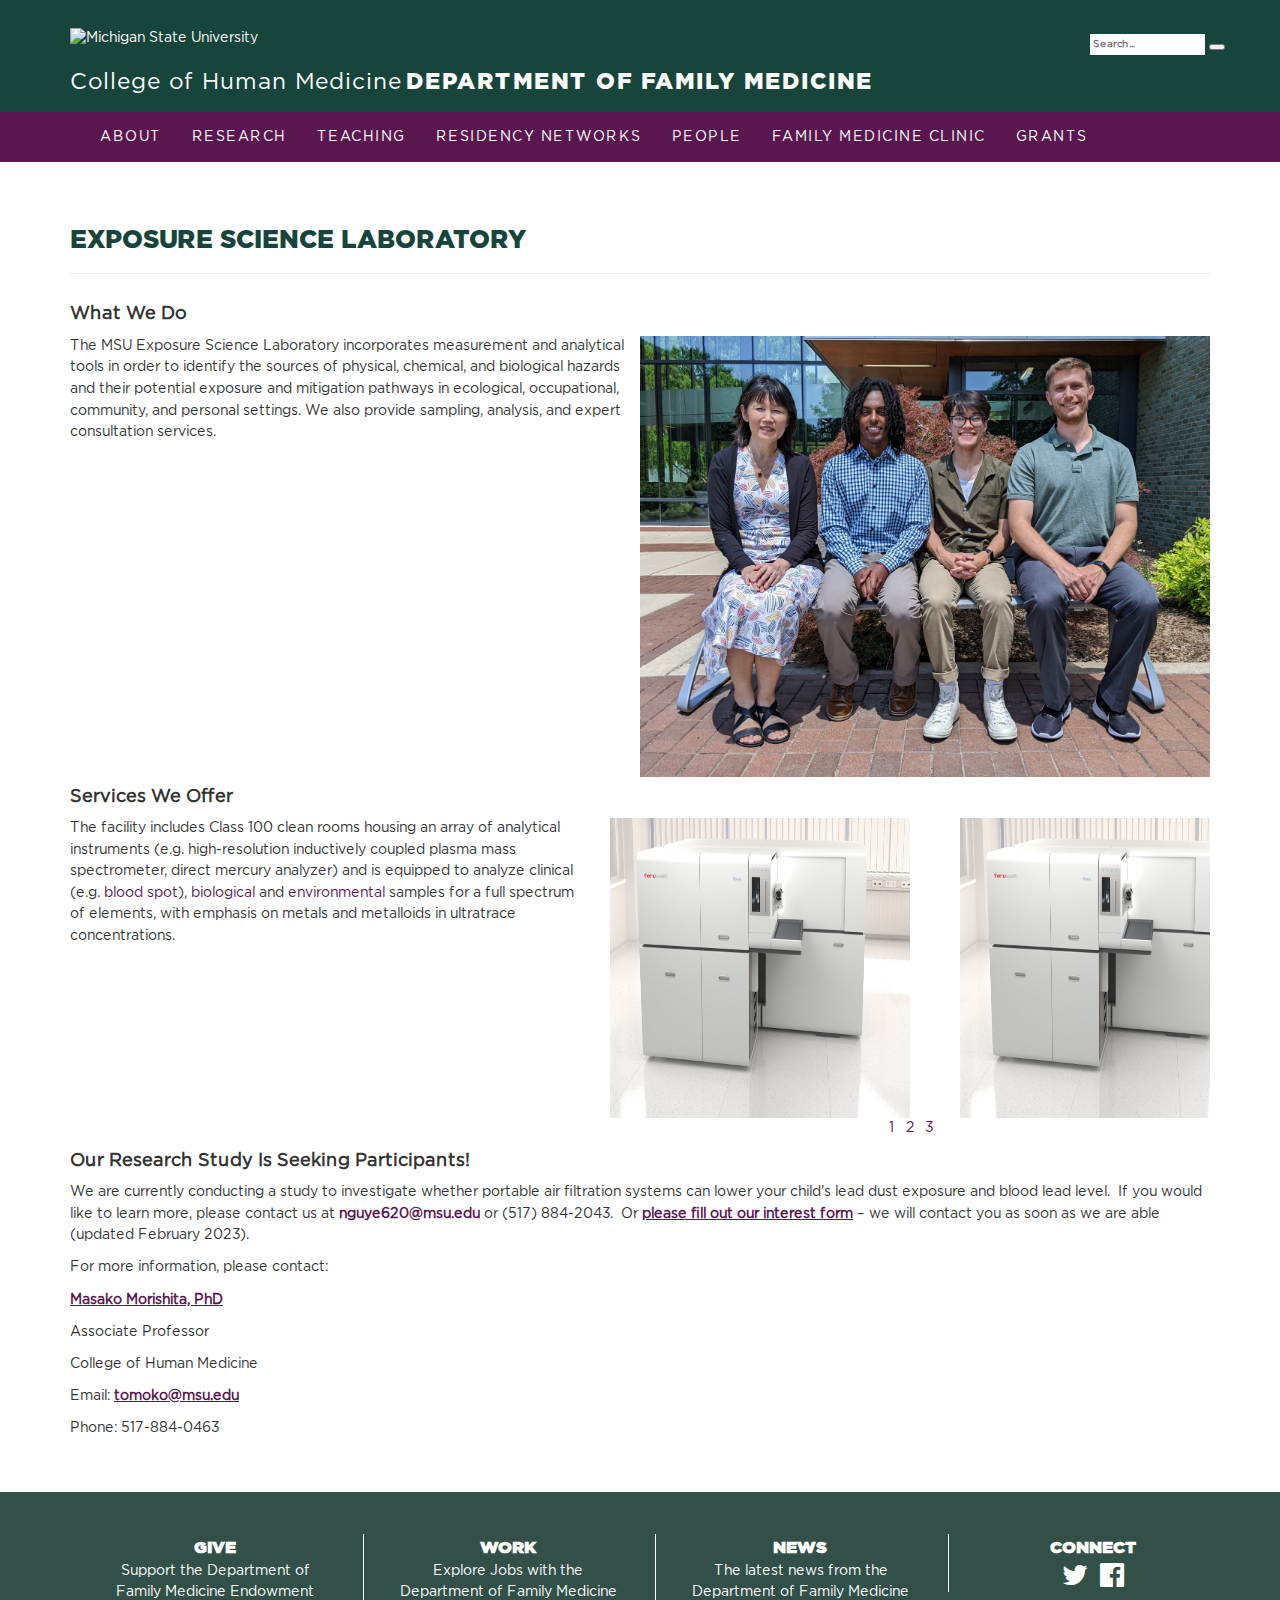
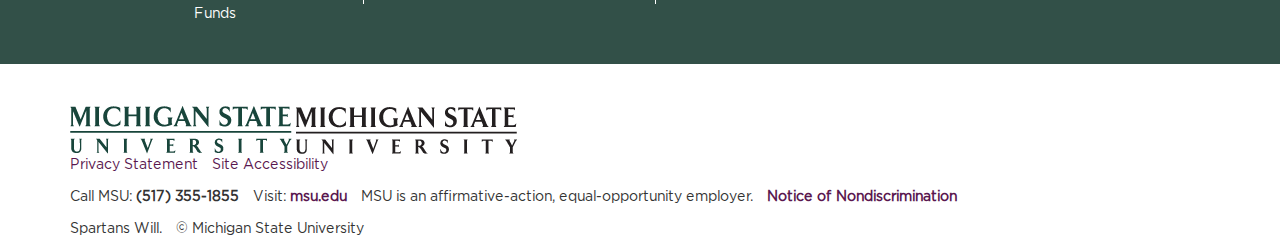
==== commit ed7ddbab: "Added media query back and cropped img" ====
--- a/esl.html
+++ b/esl.html
@@ -128,7 +128,7 @@
 
                                 <div id="lab-members-pic">
                                     <!-- <img src="https://chmfamilymedicine.msu.edu/app/uploads/2022/11/esl1-300x300.png" alt="esl1-300x300.png" class="img-responsive" /> -->
-                                    <img src="./assets/img/MSU_Exposure_Science_Lab_2022.jpg" alt="lab-members-pic"/>
+                                    <img src="./assets/img/MSU_Exposure_Science_Lab_2022_cropped.jpg" alt="lab-members-pic"/>
                                 </div>
 
                             </div>
--- a/assets/css/style.css
+++ b/assets/css/style.css
@@ -12,45 +12,24 @@
     flex-direction: row;
 }
 
-#lab-intro-div-content::after {
-    flex-direction: column;
-}
-
 #lab-members-pic {
-    max-width: 100%;
+    max-width: 50%;
     height: auto;
-    /* padding: 0;
-    margin: 0; */
-}
-
-#lab-members-pic img {
-    width: 100%;
-    /* padding: 0;
-    margin: 0; */
+    min-width: 300px;
 }
 
 #services-div-content {
     display: flex;
     flex-direction: row;
-    overflow-y: visible;
-}
-
-#services-div-content::after {
-    flex-direction: column;
 }
 
 #services-div-text {
     margin-right: 2vw;
     /* flex-shrink: 1; */
-    max-width: 480px;
-}
-
-@media (max-width: 600px) {
-    #lab-intro-div-content,
-    #services-div-content {
-        flex-direction: column;
-    }
-}
+    max-width: 600px;
+}
+
+
 .slider {
     /* width: 300px; */
     width: 10vw;
@@ -58,7 +37,22 @@
     overflow: hidden;
     /* flex-grow: 1; */
     /* overflow: visible; */
-    min-width: 300px;
+    min-width: 600px;
+}
+
+@media (max-width: 600px) {
+    #lab-intro-div-content,
+    #services-div-content {
+        flex-direction: column;
+    }
+
+    #lab-members-pic {
+        max-width: 100%;
+    }
+
+    .slider {
+        min-width: 100%;
+    }
 }
 
 .slides {
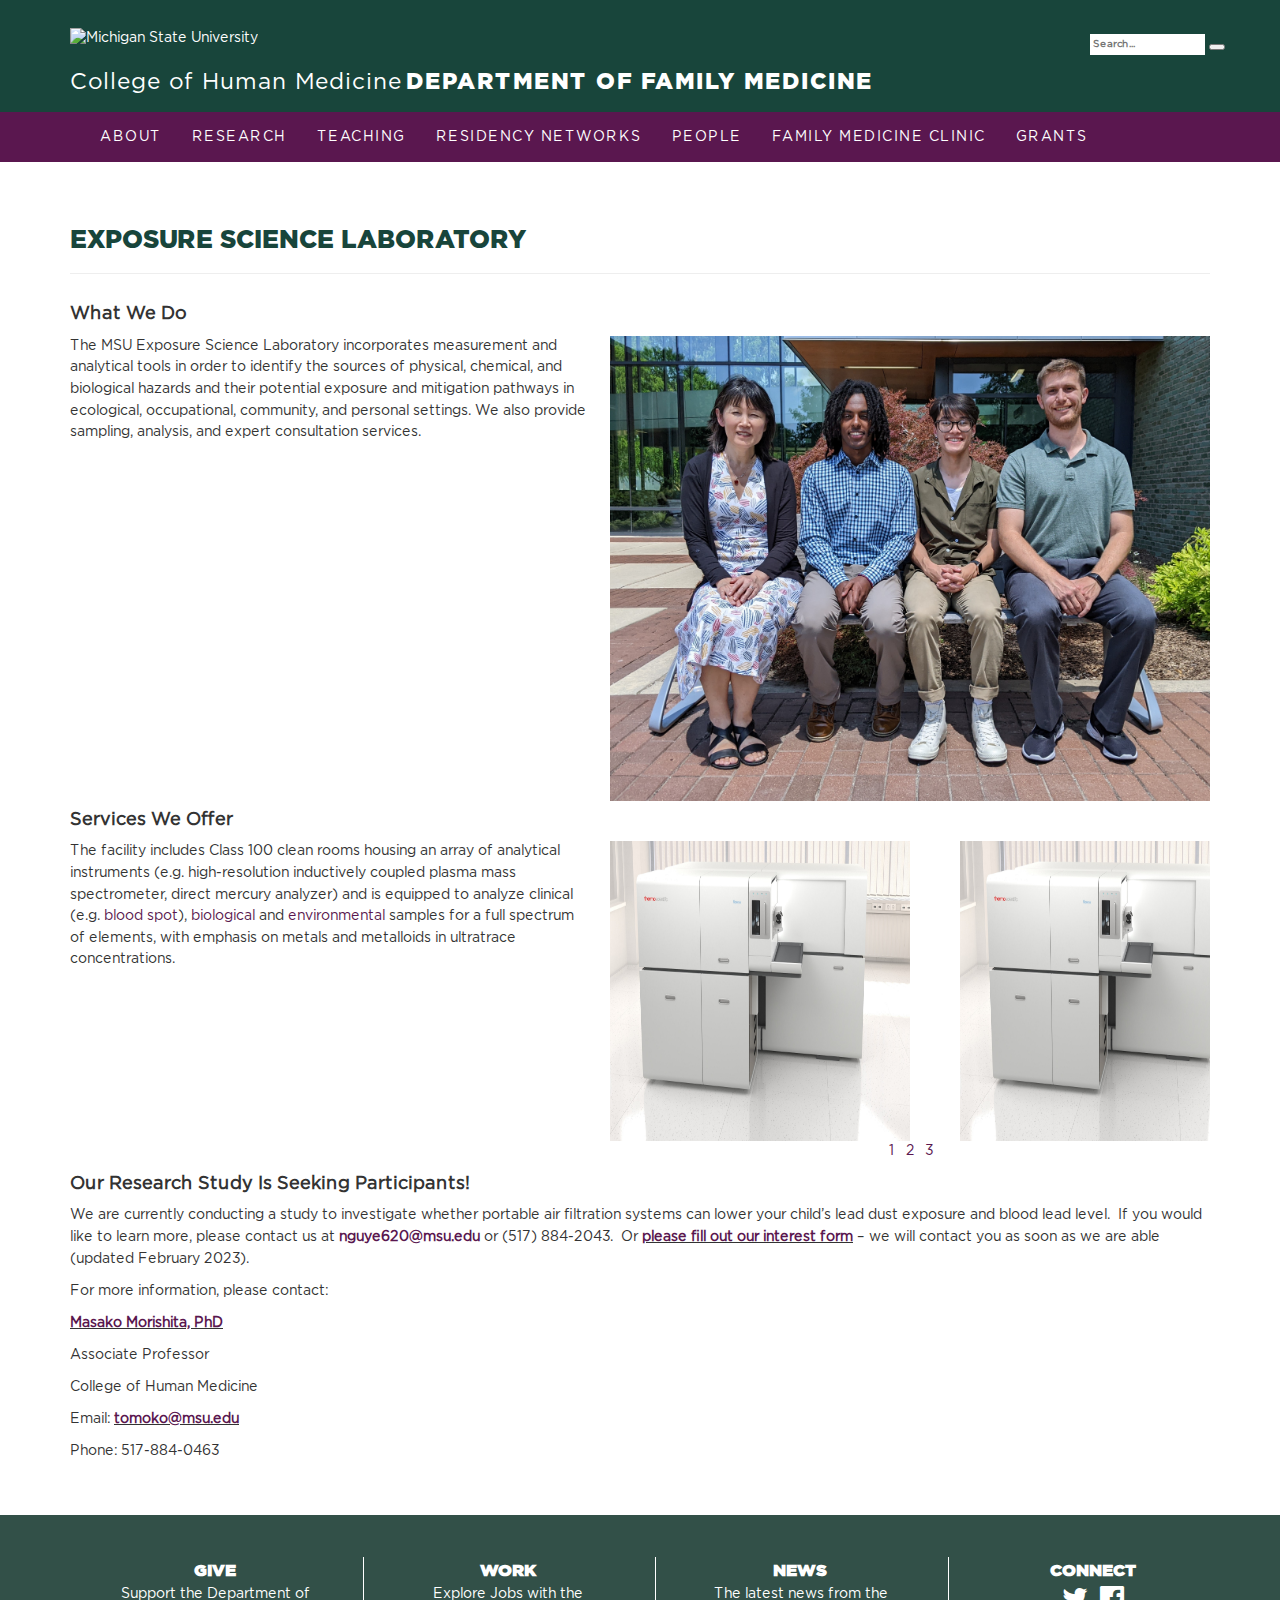
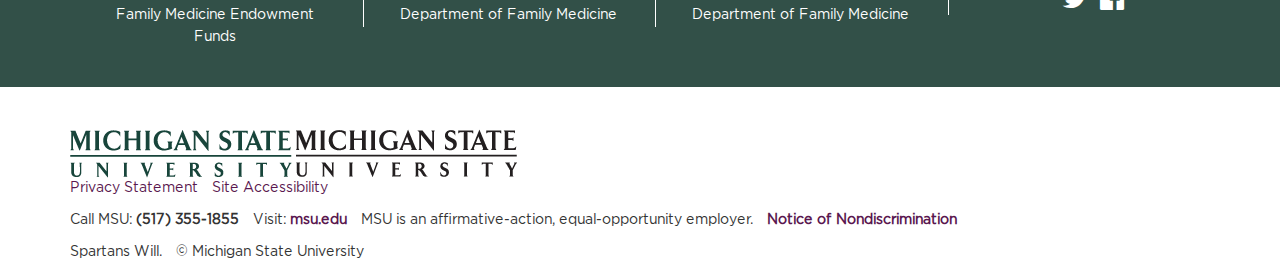
==== commit 7ac7e826: "Added sizing code to the css" ====
--- a/esl.html
+++ b/esl.html
@@ -126,8 +126,7 @@
                                     <p>The MSU Exposure Science Laboratory incorporates measurement and analytical tools in order to identify the sources of physical, chemical, and biological hazards and their potential exposure and mitigation pathways in ecological, occupational, community, and personal settings. We also provide sampling, analysis, and expert consultation services.</p>
                                 </div>
 
-                                <div id="lab-members-pic">
-                                    <!-- <img src="https://chmfamilymedicine.msu.edu/app/uploads/2022/11/esl1-300x300.png" alt="esl1-300x300.png" class="img-responsive" /> -->
+                                <div class="image-div" id="lab-members-pic">
                                     <img src="./assets/img/MSU_Exposure_Science_Lab_2022_cropped.jpg" alt="lab-members-pic"/>
                                 </div>
 
@@ -141,7 +140,6 @@
                                     <div id="services-div-text">
                                         <p>The facility includes Class 100 clean rooms housing an array of analytical instruments (e.g. high-resolution inductively coupled plasma mass spectrometer, direct mercury analyzer) and is equipped to analyze clinical (e.g. <a href="https://www.ncbi.nlm.nih.gov/pmc/articles/PMC7559513/">blood spot</a>), <a href="https://www.ncbi.nlm.nih.gov/pmc/articles/PMC7726040/">biological</a> and <a href="https://pubmed.ncbi.nlm.nih.gov/34865172/">environmental</a> samples for a full spectrum of elements, with emphasis on metals and metalloids in ultratrace concentrations.</p>
                                     </div>
-                                    <!-- <img src="icpms-stock-img.jpg" alt="testing-image"> -->
                                 
                                     <div class="slider">
                                         <div class="slides">
--- a/assets/css/style.css
+++ b/assets/css/style.css
@@ -13,7 +13,7 @@
 }
 
 #lab-members-pic {
-    max-width: 50%;
+    max-width: 600px;
     height: auto;
     min-width: 300px;
 }
@@ -26,7 +26,7 @@
 #services-div-text {
     margin-right: 2vw;
     /* flex-shrink: 1; */
-    max-width: 600px;
+    /* max-width: 600px; */
 }
 
 
@@ -40,7 +40,7 @@
     min-width: 600px;
 }
 
-@media (max-width: 600px) {
+@media (max-width: 768px) {
     #lab-intro-div-content,
     #services-div-content {
         flex-direction: column;
@@ -52,8 +52,16 @@
 
     .slider {
         min-width: 100%;
-    }
-}
+    } }
+
+@media (max-width: 992px) {
+    #lab-intro-div-content,
+    #services-div-content {
+        flex-direction: column;
+    }
+    .image-div, .slider {
+        align-self: center;
+    } }
 
 .slides {
     display: flex;
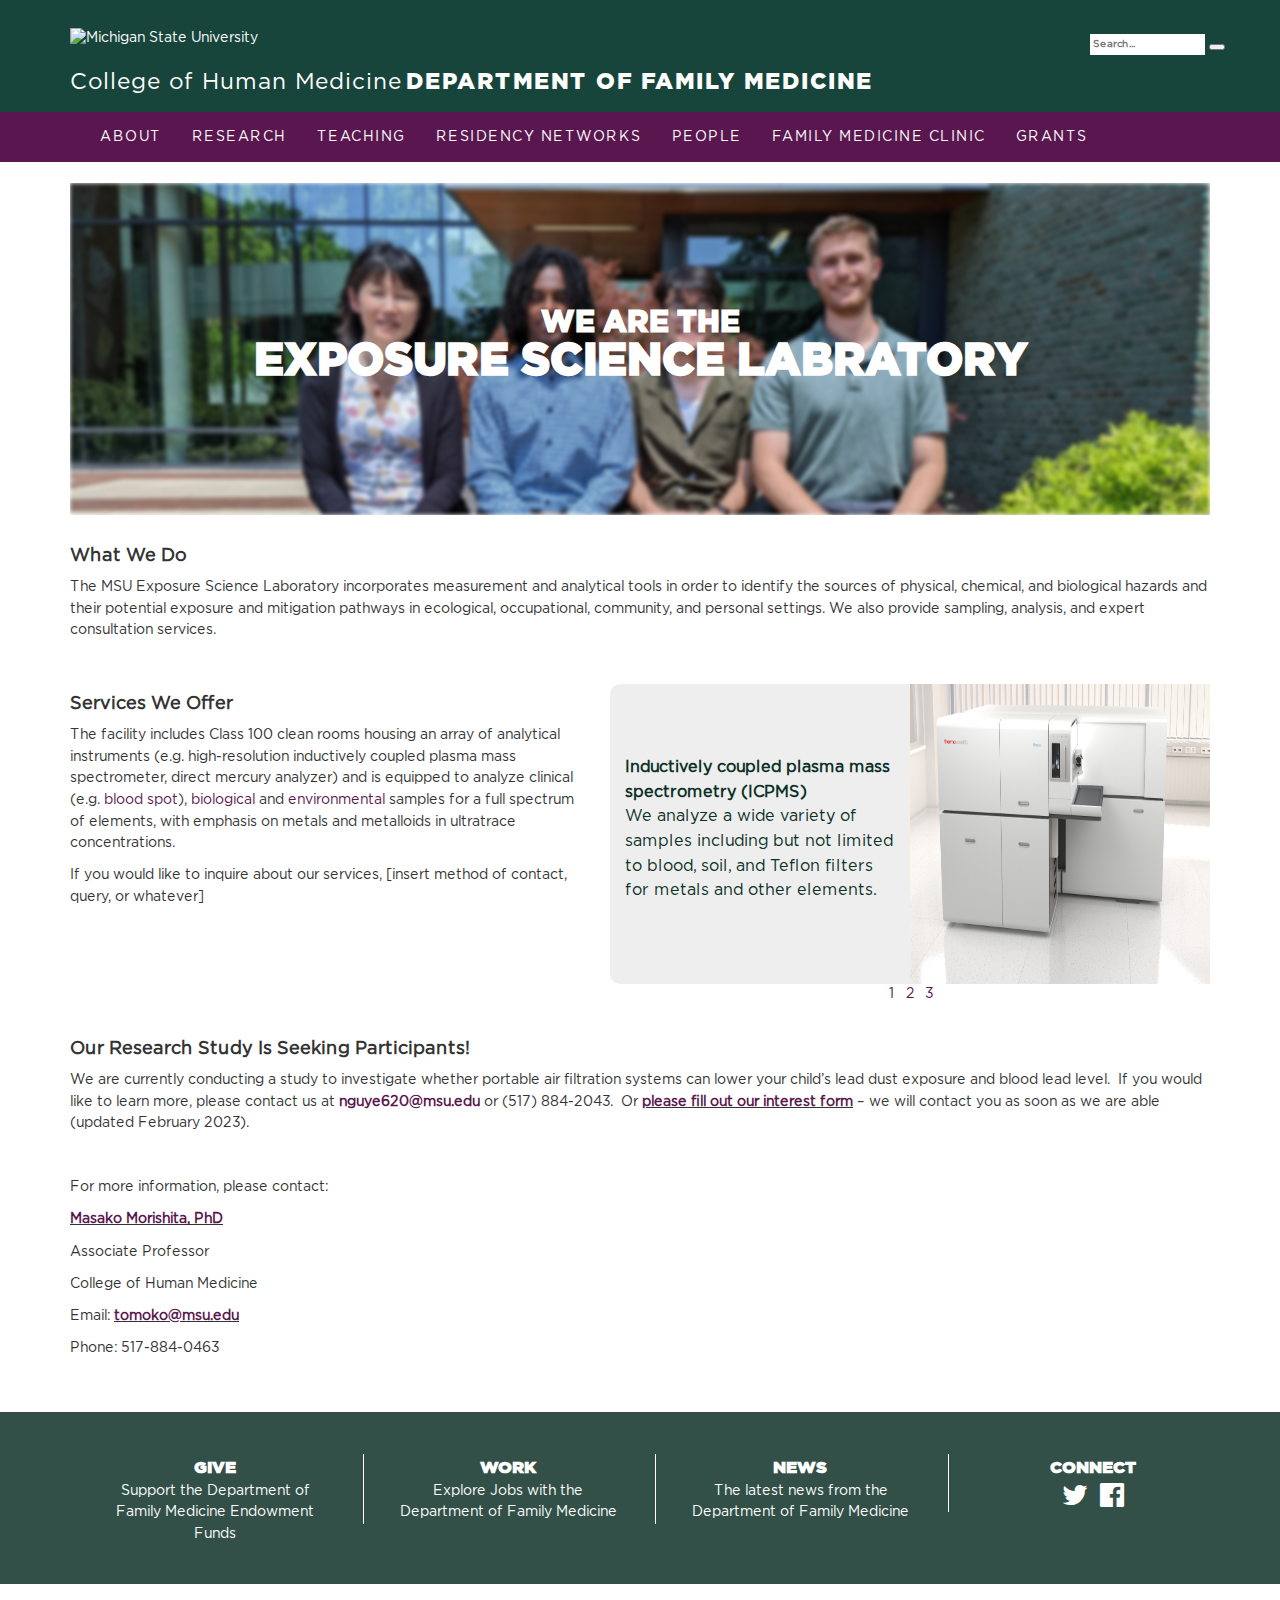
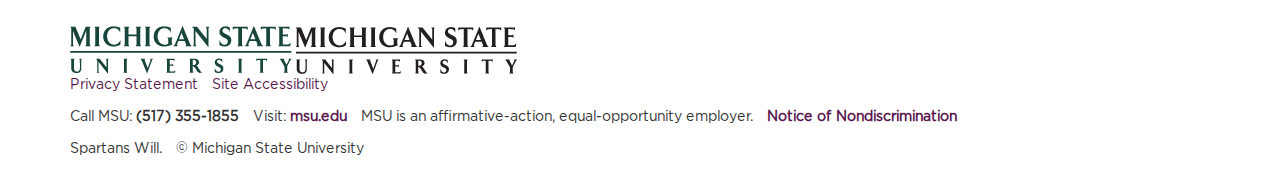
==== commit e8619bd2: "Added images and added blurred background banner" ====
--- a/esl.html
+++ b/esl.html
@@ -111,45 +111,61 @@
         <div class="container">
 
             <div id="content">
-                <div class="page-header">
+                <!-- <div class="page-header">
                     <h1>Exposure Science Laboratory</h1>
+                </div> -->
+
+                <div class="intro-banner">
+                    <div class="bg-img">
+                        <img src="./assets/img/MSU_Exposure_Science_Lab_2022_cropped_2.jpg" alt="MSU_Exposure_Science_Lab_2022_cropped_2.jpg">
+                        <div id="text-div">
+                            <p class="banner-text">we are the<br><span class="big-text">exposure science labratory</span></p>
+                        </div>
+                    </div>
                 </div>
                              
                 <div class="row">
                     <div class="col-md-8">
-                        
+                        <p>&nbsp;</p>
                         <div class="content-container" id="lab-intro-div">
-                        <!-- <div class="container" id="lab-intro-div"> -->
                             <h4>What we do</h4>
                             <div class="flex-container" id="lab-intro-div-content">
                                 <div id="lab-intro-div-text">
                                     <p>The MSU Exposure Science Laboratory incorporates measurement and analytical tools in order to identify the sources of physical, chemical, and biological hazards and their potential exposure and mitigation pathways in ecological, occupational, community, and personal settings. We also provide sampling, analysis, and expert consultation services.</p>
                                 </div>
 
-                                <div class="image-div" id="lab-members-pic">
+                                <!-- <div class="image-div" id="lab-members-pic">
                                     <img src="./assets/img/MSU_Exposure_Science_Lab_2022_cropped.jpg" alt="lab-members-pic"/>
-                                </div>
+                                </div> -->
 
                             </div>
                         </div>
 
+                        <p>&nbsp;</p>
                         <div class="content-container" id="services-div">
                         <!-- <div class="container" id="services-div"> -->
-                            <h4>Services we offer</h4>
-                                <div class="flex-container" id="services-div-content">
-                                    <div id="services-div-text">
-                                        <p>The facility includes Class 100 clean rooms housing an array of analytical instruments (e.g. high-resolution inductively coupled plasma mass spectrometer, direct mercury analyzer) and is equipped to analyze clinical (e.g. <a href="https://www.ncbi.nlm.nih.gov/pmc/articles/PMC7559513/">blood spot</a>), <a href="https://www.ncbi.nlm.nih.gov/pmc/articles/PMC7726040/">biological</a> and <a href="https://pubmed.ncbi.nlm.nih.gov/34865172/">environmental</a> samples for a full spectrum of elements, with emphasis on metals and metalloids in ultratrace concentrations.</p>
+                            <div class="flex-container" id="services-div-content">
+                                <div id="services-div-text">
+                                    <h4>Services we offer</h4>
+                                    <p>The facility includes Class 100 clean rooms housing an array of analytical instruments (e.g. high-resolution inductively coupled plasma mass spectrometer, direct mercury analyzer) and is equipped to analyze clinical (e.g. <a href="https://www.ncbi.nlm.nih.gov/pmc/articles/PMC7559513/">blood spot</a>), <a href="https://www.ncbi.nlm.nih.gov/pmc/articles/PMC7726040/">biological</a> and <a href="https://pubmed.ncbi.nlm.nih.gov/34865172/">environmental</a> samples for a full spectrum of elements, with emphasis on metals and metalloids in ultratrace concentrations.</p>
+                                        <p>If you would like to inquire about our services, [insert method of contact, query, or whatever]
                                     </div>
                                 
                                     <div class="slider">
                                         <div class="slides">
                                             <div id="slide-1">
+                                                <p><span><strong>Inductively coupled plasma mass spectrometry (ICPMS)</strong></span><br>
+                                                We analyze a wide variety of samples including but not limited to blood, soil, and Teflon filters for metals and other elements.</p>
                                                 <img src="./assets/img/icpms-stock-img.jpg" alt="icpms-stock-img.jpg" class="img-responsive">
                                             </div>
                                             <div id="slide-2">
+                                                <p><span><strong>Mercury Analyzer</strong></span><br>
+                                                We analyze a wide variety of samples including but not limited to blood, soil, and Teflon filters for metals and other elements.</p>    
                                                 <img src="./assets/img/icpms-stock-img.jpg" alt="icpms-stock-img.jpg" class="img-responsive">
                                             </div>
                                             <div id="slide-3">
+                                                <p><span><strong>Environmental Monitoring</strong></span><br>
+                                                We have a variety of air samplers that can accomdate outdoor/indoor usage, mobile/stationary usage, and a wide variety of elemental analyses.</p>        
                                                 <img src="./assets/img/icpms-stock-img.jpg" alt="icpms-stock-img.jpg" class="img-responsive">
                                             </div>
                                         </div>
@@ -163,16 +179,14 @@
                             <div id="services-desc-div"></div>
                         </div>
 
-                        <!-- <p>The MSU Exposure Science Laboratory incorporates measurement and analytical tools in order to identify the sources of physical, chemical, and biological hazards and their potential exposure and mitigation pathways in ecological, occupational, community, and personal settings.  We work with investigators in academia (e.g. University of Michigan, University of New Mexico) and government (e.g. Environmental Protection Agency) in diverse disciplines including medicine, engineering, and toxicology and provide sampling and analysis capabilities and expert consultation services.</p> -->
-                        <!-- <p>&nbsp;</p> -->
-                        <!-- <p><strong>Our Research Study Is Seeking Participants!</strong></p> -->
+                        <p>&nbsp;</p>
                         <div class="content-container" id="outreach-div">
                         <!-- <div class="container" id="outreach-div"> -->
                             <h4>our research study is seeking participants!</h4>
                             <p>We are currently conducting a study to investigate whether portable air filtration systems can lower your child’s lead dust exposure and blood lead level.  If you would like to learn more, please contact us at <strong><a href="mailto:nguye620@msu.edu">nguye620@msu.edu</a></strong> or (517) 884-2043.  Or <strong><u><a href="https://forms.gle/zXTTp1FyndkTtxr36">please fill out our interest form</a></u> </strong>&#8211; we will contact you as soon as we are able (updated February 2023).</p>                            
                         </div>
 
-                        <!-- <p>&nbsp;</p> -->
+                        <p>&nbsp;</p>
                         <div class="content-container" id="contact-div">
                         <!-- <div class="container" id="contact-div"> -->
                             <p>For more information, please contact:</p>
--- a/assets/css/style.css
+++ b/assets/css/style.css
@@ -1,5 +1,43 @@
 /* My Changes */
 /* --------------------------------------------------- */
+
+.bg-img { 
+    overflow:hidden;
+	/* background-image: url(../img/MSU_Exposure_Science_Lab_2022_cropped_2.jpg); */
+    /* background-repeat: no-repeat;
+    background-size: cover; */
+    /* filter: blur(4px); */
+    position: relative;
+    width: 100%;
+    height: auto;
+}
+
+.bg-img img {
+    filter: blur(2px);
+}
+
+#text-div {
+    width: 90%;
+    position: absolute;
+    top: 50%;
+    left: 50%;
+    transform: translate(-50%, -50%);
+}
+
+.banner-text { 
+    color: rgba(255, 255, 255, 1);
+    font-family: "GothamBlack";
+    font-weight: bold;
+    text-transform: uppercase;
+    text-align: center;
+    font-size: 30px;
+    text-shadow: #000;
+    line-height: 1;
+}
+
+.big-text {
+    font-size: 45px;
+}
 
 h4 {
     font-family:"GothamBook";
@@ -61,6 +99,9 @@
     }
     .image-div, .slider {
         align-self: center;
+    }
+    .banner-text {
+        font-size: 25px;
     } }
 
 .slides {
@@ -76,6 +117,13 @@
     height: 300px;
 }
 
+.slides p {
+    font-size: 16px;
+    text-align: left;
+    padding: 1.5rem;
+    color:#0b3127;
+}
+
 .slides::-webkit-scrollbar {
     width: 10px;
     height: 10px;
@@ -90,7 +138,7 @@
 .slides > div {
     scroll-snap-align: start;
     flex-shrink: 0;
-    width: 300px;
+    width: 600px;
     height: 300px;
     margin-right: 50px;
     border-radius: 10px;
